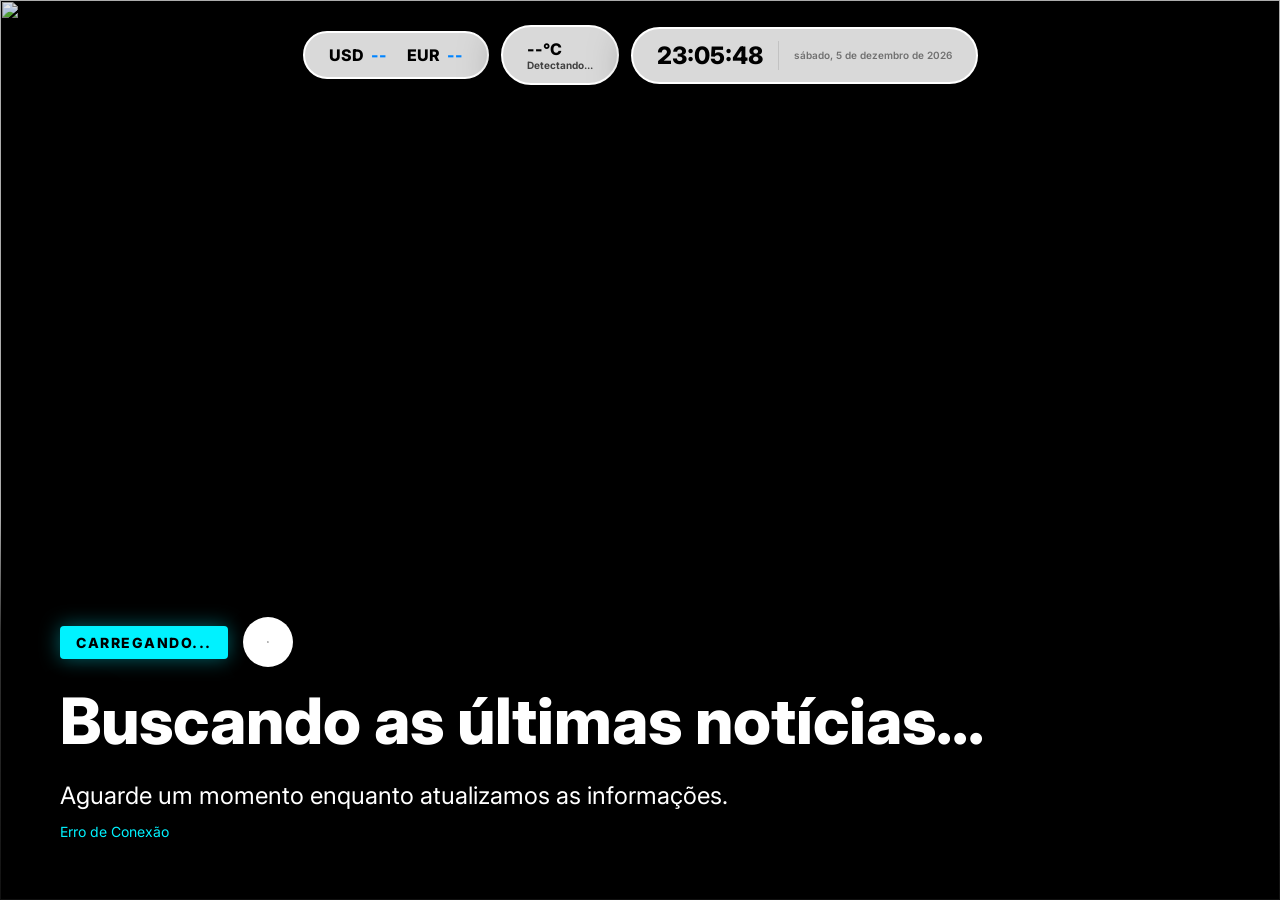
==== index.html @ 7bb13600 "Fix: restored audio button visibility and simplified speech logic" ====
<!DOCTYPE html>
<html lang="pt-br">
<head>
    <meta charset="UTF-8">
    <meta name="viewport" content="width=device-width, initial-scale=1.0">
    <title>DOOH News - Brasil & Mundo</title>
    <link rel="stylesheet" href="index.css">
    <link rel="preconnect" href="https://fonts.googleapis.com">
    <link rel="preconnect" href="https://fonts.gstatic.com" crossorigin>
    <link href="https://fonts.googleapis.com/css2?family=Inter:wght@400;500;700;800&display=swap" rel="stylesheet">
    <link rel="manifest" href="manifest.json">
    <meta name="apple-mobile-web-app-capable" content="yes">
    <meta name="apple-mobile-web-app-status-bar-style" content="black-translucent">
    <meta name="apple-mobile-web-app-title" content="DOOH News">
    <link rel="apple-touch-icon" href="icon.png">
    
    <script>
        if ('serviceWorker' in navigator) {
            navigator.serviceWorker.register('sw.js');
        }
    </script>
</head>
<body>
    <div class="app-container">
        <!-- Main News Content -->
        <main class="news-display" id="news-container">
            <img src="" alt="" class="news-image" id="news-img">
            
            <!-- Floating Widgets -->
            <div class="top-widgets">
                <div class="glass-widget currency-bar">
                    <div class="currency-mini">USD <span id="usd-rate">--</span></div>
                    <div class="currency-mini">EUR <span id="eur-rate">--</span></div>
                </div>
                
                <div class="glass-widget weather-mini">
                    <img id="weather-icon" src="" alt="" style="width: 50px; display: none;">
                    <div>
                        <div id="weather-temp" style="font-weight: 800;">--°C</div>
                        <div id="weather-city" style="font-size: 10px; opacity: 0.7;">Detectando...</div>
                    </div>
                </div>

                <div class="glass-widget clock-widget">
                    <div id="clock">00:00:00</div>
                    <div id="date" style="font-size: 10px; opacity: 0.7;">--/--/----</div>
                </div>
            </div>

            <div class="news-overlay">
                <div style="display: flex; align-items: center; gap: 15px; margin-bottom: 20px;">
                    <span class="news-source" id="news-source" style="margin-bottom: 0;">Carregando...</span>
                    <button id="btn-speak" class="icon-button" title="Ouvir Notícia" style="background: #fff; color: #000; border: none; box-shadow: 0 5px 15px rgba(0,0,0,0.5); width: 50px; height: 50px;">
                        <svg viewBox="0 0 24 24" width="30" height="30" fill="currentColor"><path d="M3 9v6h4l5 5V4L7 9H3zm13.5 3c0-1.77-1.02-3.29-2.5-4.03v8.05c1.48-.73 2.5-2.25 2.5-4.02zM14 3.23v2.06c2.89.86 5 3.54 5 6.71s-2.11 5.85-5 6.71v2.06c4.01-.91 7-4.49 7-8.77s-2.99-7.86-7-8.77z"/></svg>
                    </button>
                    <span id="speech-status" style="font-size: 12px; font-weight: 800; color: var(--accent-color); display: none; text-transform: uppercase; letter-spacing: 1px;">• Falando</span>
                </div>
                <h1 class="news-title" id="news-title">Buscando as últimas notícias...</h1>
                <p class="news-summary" id="news-summary">Aguarde um momento enquanto atualizamos as informações.</p>
                <div id="weather-desc" style="font-size: 14px; margin-top: 10px; color: var(--accent-color);"></div>
            </div>
            
            <div class="progress-container" id="progress-bar"></div>
        </main>
    </div>

    <script src="script.js"></script>
</body>
</html>
---- index.css ----
:root {
    --bg-color: #050505;
    --card-bg: rgba(20, 20, 20, 0.7);
    --accent-color: #00f2ff;
    --text-primary: #ffffff;
    --text-secondary: #b0b0b0;
    --glass-border: rgba(255, 255, 255, 0.1);
    --font-main: 'Inter', system-ui, -apple-system, sans-serif;
}

* {
    margin: 0;
    padding: 0;
    box-sizing: border-box;
}

body {
    background-color: var(--bg-color);
    color: var(--text-primary);
    font-family: var(--font-main);
    height: 100vh;
    overflow: hidden;
    display: flex;
    flex-direction: column;
}

/* Layout */
.app-container {
    display: block;
    height: 100vh;
    padding: 0;
}

/* Main News Area */
.news-display {
    position: relative;
    height: 100vh;
    overflow: hidden;
    background: #000;
}

.news-image {
    width: 100%;
    height: 100%;
    object-fit: cover;
    opacity: 0.9; /* Deixando a imagem mais clara e visível */
    transition: transform 1.2s cubic-bezier(0.4, 0, 0.2, 1);
}

.news-overlay {
    position: absolute;
    bottom: 0;
    left: 0;
    right: 0;
    padding: 100px 60px 60px;
    background: linear-gradient(transparent, rgba(0,0,0,0.7) 30%, rgba(0,0,0,0.9)); /* Gradiente mais suave */
    z-index: 5;
}

.news-source {
    display: inline-block;
    padding: 8px 16px;
    background: var(--accent-color);
    color: #000;
    font-weight: 800;
    text-transform: uppercase;
    font-size: 14px;
    border-radius: 4px;
    margin-bottom: 20px;
    letter-spacing: 1.5px;
    box-shadow: 0 0 20px rgba(0, 242, 255, 0.4); /* Brilho extra */
}

.icon-button {
    background: rgba(255, 255, 255, 0.1);
    border: 1px solid rgba(255, 255, 255, 0.2);
    color: white;
    width: 44px;
    height: 44px;
    border-radius: 50%;
    display: flex;
    align-items: center;
    justify-content: center;
    cursor: pointer;
    transition: all 0.3s ease;
    backdrop-filter: blur(10px);
}

.icon-button:hover {
    background: var(--accent-color);
    color: black;
    transform: scale(1.1);
}

.icon-button.speaking {
    background: #ff4b2b;
    border-color: #ff416c;
    animation: pulse 1.5s infinite;
}

@keyframes pulse {
    0% { transform: scale(1); box-shadow: 0 0 0 0 rgba(255, 75, 43, 0.7); }
    70% { transform: scale(1.1); box-shadow: 0 0 0 15px rgba(255, 75, 43, 0); }
    100% { transform: scale(1); box-shadow: 0 0 0 0 rgba(255, 75, 43, 0); }
}

.news-title {
    font-size: 64px;
    font-weight: 800;
    line-height: 1.05;
    margin-bottom: 25px;
    text-shadow: 0 4px 30px rgba(0,0,0,0.8); /* Sombra mais forte para ler sobre a imagem clara */
    max-width: 95%;
}

.news-summary {
    font-size: 24px;
    color: #ffffff; /* Branco puro para maior clareza */
    max-width: 1100px;
    line-height: 1.4;
    text-shadow: 0 2px 15px rgba(0,0,0,0.8);
}

/* Floating Widgets Container */
.top-widgets {
    position: absolute;
    top: 25px;
    left: 25px;
    right: 25px;
    display: flex;
    justify-content: center; /* Centralizado para melhor organização */
    align-items: center;
    z-index: 10;
    gap: 12px;
}

.glass-widget {
    background: rgba(255, 255, 255, 0.85); /* Fundo mais opaco para contraste */
    backdrop-filter: blur(20px);
    border: 2px solid rgba(255, 255, 255, 1); /* Borda sólida branca */
    padding: 12px 24px;
    border-radius: 50px; /* Estilo pílula, mais moderno */
    display: flex;
    align-items: center;
    gap: 12px;
    box-shadow: 0 10px 40px rgba(0,0,0,0.5);
    color: #000; /* Texto PRETO para máximo contraste */
}

.currency-bar {
    gap: 20px;
}

.currency-mini {
    font-weight: 800;
    font-size: 16px;
    color: #000;
}

.currency-mini span {
    color: #0084ff; /* Azul vibrante para contraste no fundo claro */
    margin-left: 4px;
}

.clock-widget {
    flex-direction: row;
    gap: 15px;
}

#clock {
    font-size: 24px;
    font-weight: 800;
    color: #000;
    border-right: 1px solid rgba(0,0,0,0.1);
    padding-right: 15px;
}

#date {
    font-size: 12px;
    font-weight: 600;
    color: #444;
}

.weather-mini {
    font-weight: 700;
    color: #000;
}

/* Animations */
.fade-in {
    animation: fadeIn 0.8s ease-out forwards;
}

@keyframes fadeIn {
    from { opacity: 0; transform: translateY(20px); }
    to { opacity: 1; transform: translateY(0); }
}

/* Progress Bar */
.progress-container {
    position: absolute;
    bottom: 0;
    left: 0;
    height: 8px;
    background: var(--accent-color);
    width: 0%;
    z-index: 20;
}

/* Admin Styles (Responsividade já inclusa) */
.admin-body {
    background-color: #000;
    padding: 40px;
    max-width: 900px;
    margin: 0 auto;
    overflow-y: auto;
}

.admin-card {
    background: #111;
    padding: 30px;
    border-radius: 16px;
    margin-bottom: 20px;
    border: 1px solid #222;
}

.form-group {
    margin-bottom: 20px;
}

label {
    display: block;
    margin-bottom: 8px;
    color: var(--text-secondary);
}

input, select {
    width: 100%;
    padding: 12px;
    background: #1a1a1a;
    border: 1px solid #333;
    color: white;
    border-radius: 8px;
}

button {
    padding: 12px 24px;
    background: var(--accent-color);
    border: none;
    border-radius: 8px;
    font-weight: 700;
    cursor: pointer;
    transition: filter 0.2s;
}

button:hover {
    filter: brightness(1.2);
}

/* Responsive Adjustments for Mobile */
@media (max-width: 768px) {
    .top-widgets {
        top: 10px;
        left: 10px;
        right: 10px;
        flex-direction: column;
        gap: 6px;
    }

    .glass-widget {
        background: rgba(255, 255, 255, 0.95);
        padding: 6px 15px;
        border-radius: 30px;
        width: 100%;
        justify-content: center;
    }

    .currency-bar {
        gap: 15px;
    }

    #clock {
        font-size: 16px;
        padding-right: 10px;
    }

    #date {
        font-size: 10px;
    }

    .news-title {
        font-size: 28px;
    }

    .news-summary {
        font-size: 16px;
    }

    .news-overlay {
        padding: 20px 15px 40px;
    }
}
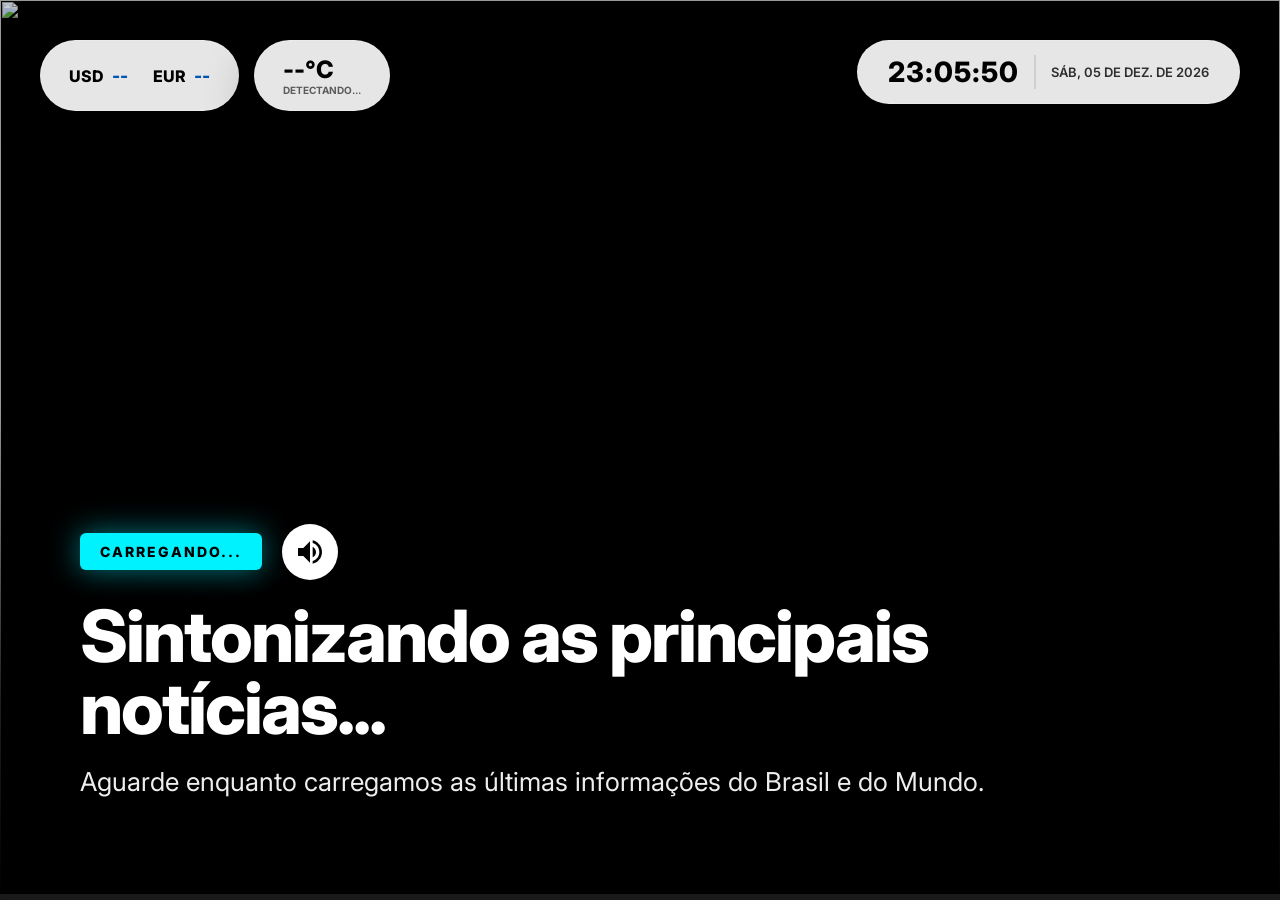
==== commit cf732381: "Premium DOOH Revision: UI/UX, parallel RSS fetching, and custom source management" ====
--- a/index.html
+++ b/index.html
@@ -21,49 +21,65 @@
     </script>
 </head>
 <body>
+    <!-- Loading Overlay -->
+    <div id="loading-overlay" style="position: fixed; top: 0; left: 0; width: 100%; height: 100%; background: #000; z-index: 1000; display: flex; align-items: center; justify-content: center; transition: opacity 0.5s ease;">
+        <div style="text-align: center;">
+            <div style="width: 50px; height: 50px; border: 4px solid var(--accent-color); border-top-color: transparent; border-radius: 50%; animation: spin 1s linear infinite; margin: 0 auto 20px;"></div>
+            <p style="font-weight: 800; letter-spacing: 2px; text-transform: uppercase;">Iniciando Sistema...</p>
+        </div>
+    </div>
+    <style>@keyframes spin { to { transform: rotate(360deg); } }</style>
+
     <div class="app-container">
         <!-- Main News Content -->
         <main class="news-display" id="news-container">
-            <img src="" alt="" class="news-image" id="news-img">
+            <div class="news-image-container">
+                <img src="" alt="" class="news-image ken-burns" id="news-img">
+            </div>
             
             <!-- Floating Widgets -->
             <div class="top-widgets">
-                <div class="glass-widget currency-bar">
-                    <div class="currency-mini">USD <span id="usd-rate">--</span></div>
-                    <div class="currency-mini">EUR <span id="eur-rate">--</span></div>
-                </div>
-                
-                <div class="glass-widget weather-mini">
-                    <img id="weather-icon" src="" alt="" style="width: 50px; display: none;">
-                    <div>
-                        <div id="weather-temp" style="font-weight: 800;">--°C</div>
-                        <div id="weather-city" style="font-size: 10px; opacity: 0.7;">Detectando...</div>
+                <div class="widgets-group">
+                    <div class="glass-widget currency-bar">
+                        <div class="currency-item">USD <span id="usd-rate">--</span></div>
+                        <div class="currency-item">EUR <span id="eur-rate">--</span></div>
+                    </div>
+                    
+                    <div class="glass-widget weather-widget">
+                        <img id="weather-icon" src="" alt="" style="width: 44px; display: none;">
+                        <div>
+                            <div id="weather-temp">--°C</div>
+                            <div id="weather-city" style="font-size: 10px; opacity: 0.6; text-transform: uppercase;">Detectando...</div>
+                        </div>
                     </div>
                 </div>
 
                 <div class="glass-widget clock-widget">
                     <div id="clock">00:00:00</div>
-                    <div id="date" style="font-size: 10px; opacity: 0.7;">--/--/----</div>
+                    <div id="date">--/--/----</div>
                 </div>
             </div>
 
             <div class="news-overlay">
-                <div style="display: flex; align-items: center; gap: 15px; margin-bottom: 20px;">
-                    <span class="news-source" id="news-source" style="margin-bottom: 0;">Carregando...</span>
-                    <button id="btn-speak" class="icon-button" title="Ouvir Notícia" style="background: #fff; color: #000; border: none; box-shadow: 0 5px 15px rgba(0,0,0,0.5); width: 50px; height: 50px;">
-                        <svg viewBox="0 0 24 24" width="30" height="30" fill="currentColor"><path d="M3 9v6h4l5 5V4L7 9H3zm13.5 3c0-1.77-1.02-3.29-2.5-4.03v8.05c1.48-.73 2.5-2.25 2.5-4.02zM14 3.23v2.06c2.89.86 5 3.54 5 6.71s-2.11 5.85-5 6.71v2.06c4.01-.91 7-4.49 7-8.77s-2.99-7.86-7-8.77z"/></svg>
+                <div style="display: flex; align-items: center; gap: 20px;">
+                    <span class="news-source" id="news-source">Carregando...</span>
+                    <button id="btn-speak" class="icon-button" title="Ouvir Notícia" aria-label="Ouvir Notícia">
+                        <svg viewBox="0 0 24 24" width="32" height="32" fill="currentColor"><path d="M3 9v6h4l5 5V4L7 9H3zm13.5 3c0-1.77-1.02-3.29-2.5-4.03v8.05c1.48-.73 2.5-2.25 2.5-4.02zM14 3.23v2.06c2.89.86 5 3.54 5 6.71s-2.11 5.85-5 6.71v2.06c4.01-.91 7-4.49 7-8.77s-2.99-7.86-7-8.77z"/></svg>
                     </button>
-                    <span id="speech-status" style="font-size: 12px; font-weight: 800; color: var(--accent-color); display: none; text-transform: uppercase; letter-spacing: 1px;">• Falando</span>
+                    <span id="speech-status" style="font-size: 12px; font-weight: 800; color: var(--accent-color); display: none; text-transform: uppercase; letter-spacing: 2px;">• Transmitindo Áudio</span>
                 </div>
-                <h1 class="news-title" id="news-title">Buscando as últimas notícias...</h1>
-                <p class="news-summary" id="news-summary">Aguarde um momento enquanto atualizamos as informações.</p>
-                <div id="weather-desc" style="font-size: 14px; margin-top: 10px; color: var(--accent-color);"></div>
+                <h1 class="news-title" id="news-title">Sintonizando as principais notícias...</h1>
+                <p class="news-summary" id="news-summary">Aguarde enquanto carregamos as últimas informações do Brasil e do Mundo.</p>
+                <div id="weather-desc" style="font-size: 14px; font-weight: 700; color: var(--accent-color); text-transform: uppercase; letter-spacing: 1px;"></div>
             </div>
             
-            <div class="progress-container" id="progress-bar"></div>
+            <div class="progress-container">
+                <div class="progress-fill" id="progress-bar"></div>
+            </div>
         </main>
     </div>
 
     <script src="script.js"></script>
 </body>
 </html>
+
--- a/index.css
+++ b/index.css
@@ -1,11 +1,15 @@
 :root {
-    --bg-color: #050505;
-    --card-bg: rgba(20, 20, 20, 0.7);
+    --bg-color: #020202;
     --accent-color: #00f2ff;
+    --accent-glow: rgba(0, 242, 255, 0.5);
     --text-primary: #ffffff;
-    --text-secondary: #b0b0b0;
-    --glass-border: rgba(255, 255, 255, 0.1);
+    --text-secondary: #a0a0a0;
+    --glass-bg: rgba(255, 255, 255, 0.9);
+    --glass-border: rgba(255, 255, 255, 0.2);
+    --card-bg: #121212;
+    --card-border: #222222;
     --font-main: 'Inter', system-ui, -apple-system, sans-serif;
+    --transition-smooth: all 0.4s cubic-bezier(0.4, 0, 0.2, 1);
 }
 
 * {
@@ -26,9 +30,9 @@
 
 /* Layout */
 .app-container {
-    display: block;
     height: 100vh;
-    padding: 0;
+    width: 100vw;
+    position: relative;
 }
 
 /* Main News Area */
@@ -39,12 +43,31 @@
     background: #000;
 }
 
+.news-image-container {
+    position: absolute;
+    top: 0;
+    left: 0;
+    width: 100%;
+    height: 100%;
+    z-index: 1;
+}
+
 .news-image {
     width: 100%;
     height: 100%;
     object-fit: cover;
-    opacity: 0.9; /* Deixando a imagem mais clara e visível */
-    transition: transform 1.2s cubic-bezier(0.4, 0, 0.2, 1);
+    opacity: 0.8;
+    transition: var(--transition-smooth);
+}
+
+/* Ken Burns Effect */
+.ken-burns {
+    animation: kenBurns 20s infinite alternate linear;
+}
+
+@keyframes kenBurns {
+    0% { transform: scale(1) translate(0, 0); }
+    100% { transform: scale(1.15) translate(-1%, -1%); }
 }
 
 .news-overlay {
@@ -52,148 +75,123 @@
     bottom: 0;
     left: 0;
     right: 0;
-    padding: 100px 60px 60px;
-    background: linear-gradient(transparent, rgba(0,0,0,0.7) 30%, rgba(0,0,0,0.9)); /* Gradiente mais suave */
+    padding: 120px 80px 80px;
+    background: linear-gradient(to top, 
+        rgba(0,0,0,1) 0%, 
+        rgba(0,0,0,0.8) 40%, 
+        transparent 100%);
     z-index: 5;
+    display: flex;
+    flex-direction: column;
+    gap: 20px;
 }
 
 .news-source {
-    display: inline-block;
-    padding: 8px 16px;
+    display: inline-flex;
+    align-items: center;
+    padding: 10px 20px;
     background: var(--accent-color);
     color: #000;
     font-weight: 800;
     text-transform: uppercase;
     font-size: 14px;
-    border-radius: 4px;
-    margin-bottom: 20px;
-    letter-spacing: 1.5px;
-    box-shadow: 0 0 20px rgba(0, 242, 255, 0.4); /* Brilho extra */
-}
-
-.icon-button {
-    background: rgba(255, 255, 255, 0.1);
-    border: 1px solid rgba(255, 255, 255, 0.2);
-    color: white;
-    width: 44px;
-    height: 44px;
-    border-radius: 50%;
-    display: flex;
-    align-items: center;
-    justify-content: center;
-    cursor: pointer;
-    transition: all 0.3s ease;
-    backdrop-filter: blur(10px);
-}
-
-.icon-button:hover {
-    background: var(--accent-color);
-    color: black;
-    transform: scale(1.1);
-}
-
-.icon-button.speaking {
-    background: #ff4b2b;
-    border-color: #ff416c;
-    animation: pulse 1.5s infinite;
-}
-
-@keyframes pulse {
-    0% { transform: scale(1); box-shadow: 0 0 0 0 rgba(255, 75, 43, 0.7); }
-    70% { transform: scale(1.1); box-shadow: 0 0 0 15px rgba(255, 75, 43, 0); }
-    100% { transform: scale(1); box-shadow: 0 0 0 0 rgba(255, 75, 43, 0); }
+    border-radius: 6px;
+    letter-spacing: 2px;
+    box-shadow: 0 0 30px var(--accent-glow);
+    width: fit-content;
 }
 
 .news-title {
-    font-size: 64px;
-    font-weight: 800;
-    line-height: 1.05;
-    margin-bottom: 25px;
-    text-shadow: 0 4px 30px rgba(0,0,0,0.8); /* Sombra mais forte para ler sobre a imagem clara */
-    max-width: 95%;
+    font-size: 72px;
+    font-weight: 800;
+    line-height: 1.0;
+    text-shadow: 0 10px 40px rgba(0,0,0,1);
+    max-width: 90%;
+    letter-spacing: -2px;
 }
 
 .news-summary {
-    font-size: 24px;
-    color: #ffffff; /* Branco puro para maior clareza */
-    max-width: 1100px;
+    font-size: 26px;
+    color: #eee;
+    max-width: 1000px;
     line-height: 1.4;
-    text-shadow: 0 2px 15px rgba(0,0,0,0.8);
-}
-
-/* Floating Widgets Container */
+    font-weight: 400;
+    text-shadow: 0 4px 20px rgba(0,0,0,0.8);
+}
+
+/* Floating Widgets */
 .top-widgets {
     position: absolute;
-    top: 25px;
-    left: 25px;
-    right: 25px;
-    display: flex;
-    justify-content: center; /* Centralizado para melhor organização */
-    align-items: center;
+    top: 40px;
+    left: 40px;
+    right: 40px;
+    display: flex;
+    justify-content: space-between;
+    align-items: flex-start;
     z-index: 10;
-    gap: 12px;
+}
+
+.widgets-group {
+    display: flex;
+    gap: 15px;
 }
 
 .glass-widget {
-    background: rgba(255, 255, 255, 0.85); /* Fundo mais opaco para contraste */
-    backdrop-filter: blur(20px);
-    border: 2px solid rgba(255, 255, 255, 1); /* Borda sólida branca */
-    padding: 12px 24px;
-    border-radius: 50px; /* Estilo pílula, mais moderno */
-    display: flex;
-    align-items: center;
-    gap: 12px;
-    box-shadow: 0 10px 40px rgba(0,0,0,0.5);
-    color: #000; /* Texto PRETO para máximo contraste */
+    background: var(--glass-bg);
+    backdrop-filter: blur(25px);
+    -webkit-backdrop-filter: blur(25px);
+    border: 1px solid var(--glass-border);
+    padding: 14px 28px;
+    border-radius: 100px;
+    display: flex;
+    align-items: center;
+    gap: 15px;
+    box-shadow: 0 20px 50px rgba(0,0,0,0.4);
+    color: #000;
 }
 
 .currency-bar {
-    gap: 20px;
-}
-
-.currency-mini {
-    font-weight: 800;
-    font-size: 16px;
-    color: #000;
-}
-
-.currency-mini span {
-    color: #0084ff; /* Azul vibrante para contraste no fundo claro */
-    margin-left: 4px;
+    gap: 25px;
+}
+
+.currency-item {
+    display: flex;
+    align-items: center;
+    gap: 8px;
+    font-weight: 800;
+}
+
+.currency-item span {
+    color: #0056b3;
+    font-size: 1.1em;
 }
 
 .clock-widget {
-    flex-direction: row;
-    gap: 15px;
+    padding: 14px 30px;
 }
 
 #clock {
+    font-size: 28px;
+    font-weight: 800;
+    border-right: 2px solid rgba(0,0,0,0.1);
+    padding-right: 15px;
+    letter-spacing: 1px;
+}
+
+#date {
+    font-size: 13px;
+    font-weight: 600;
+    text-transform: uppercase;
+    opacity: 0.8;
+}
+
+.weather-widget {
+    font-weight: 700;
+}
+
+#weather-temp {
     font-size: 24px;
     font-weight: 800;
-    color: #000;
-    border-right: 1px solid rgba(0,0,0,0.1);
-    padding-right: 15px;
-}
-
-#date {
-    font-size: 12px;
-    font-weight: 600;
-    color: #444;
-}
-
-.weather-mini {
-    font-weight: 700;
-    color: #000;
-}
-
-/* Animations */
-.fade-in {
-    animation: fadeIn 0.8s ease-out forwards;
-}
-
-@keyframes fadeIn {
-    from { opacity: 0; transform: translateY(20px); }
-    to { opacity: 1; transform: translateY(0); }
 }
 
 /* Progress Bar */
@@ -201,102 +199,204 @@
     position: absolute;
     bottom: 0;
     left: 0;
-    height: 8px;
+    height: 6px;
+    background: rgba(255, 255, 255, 0.1);
+    width: 100%;
+    z-index: 20;
+}
+
+.progress-fill {
+    height: 100%;
     background: var(--accent-color);
     width: 0%;
-    z-index: 20;
-}
-
-/* Admin Styles (Responsividade já inclusa) */
+    box-shadow: 0 0 15px var(--accent-color);
+    transition: width 0.1s linear;
+}
+
+/* Buttons & UI Elements */
+.icon-button {
+    background: #fff;
+    border: none;
+    color: #000;
+    width: 56px;
+    height: 56px;
+    border-radius: 50%;
+    display: flex;
+    align-items: center;
+    justify-content: center;
+    cursor: pointer;
+    transition: var(--transition-smooth);
+    box-shadow: 0 10px 25px rgba(0,0,0,0.3);
+}
+
+.icon-button:hover {
+    transform: scale(1.1);
+    background: var(--accent-color);
+}
+
+.icon-button.speaking {
+    background: #ff3333;
+    color: #fff;
+    animation: pulseGlow 1.5s infinite;
+}
+
+@keyframes pulseGlow {
+    0% { box-shadow: 0 0 0 0 rgba(255, 51, 51, 0.7); }
+    70% { box-shadow: 0 0 0 20px rgba(255, 51, 51, 0); }
+    100% { box-shadow: 0 0 0 0 rgba(255, 51, 51, 0); }
+}
+
+/* Admin Styles */
 .admin-body {
-    background-color: #000;
-    padding: 40px;
-    max-width: 900px;
+    background-color: var(--bg-color);
+    color: var(--text-primary);
+    padding: 60px 20px;
+    max-width: 1000px;
     margin: 0 auto;
     overflow-y: auto;
+    height: auto;
+}
+
+.admin-header {
+    margin-bottom: 40px;
+    display: flex;
+    justify-content: space-between;
+    align-items: center;
 }
 
 .admin-card {
-    background: #111;
-    padding: 30px;
-    border-radius: 16px;
-    margin-bottom: 20px;
-    border: 1px solid #222;
+    background: var(--card-bg);
+    padding: 40px;
+    border-radius: 24px;
+    margin-bottom: 30px;
+    border: 1px solid var(--card-border);
+    box-shadow: 0 30px 60px rgba(0,0,0,0.5);
+}
+
+.admin-card h2 {
+    margin-bottom: 25px;
+    font-size: 24px;
+    display: flex;
+    align-items: center;
+    gap: 12px;
 }
 
 .form-group {
-    margin-bottom: 20px;
-}
-
-label {
+    margin-bottom: 25px;
+}
+
+.form-group label {
     display: block;
-    margin-bottom: 8px;
+    margin-bottom: 10px;
     color: var(--text-secondary);
-}
-
-input, select {
+    font-weight: 500;
+    font-size: 14px;
+}
+
+.form-control {
     width: 100%;
-    padding: 12px;
+    padding: 16px;
     background: #1a1a1a;
     border: 1px solid #333;
     color: white;
-    border-radius: 8px;
-}
-
-button {
-    padding: 12px 24px;
+    border-radius: 12px;
+    font-size: 16px;
+    transition: var(--transition-smooth);
+}
+
+.form-control:focus {
+    outline: none;
+    border-color: var(--accent-color);
+    box-shadow: 0 0 0 4px rgba(0, 242, 255, 0.1);
+}
+
+.btn-primary {
+    padding: 16px 32px;
     background: var(--accent-color);
+    color: #000;
     border: none;
-    border-radius: 8px;
-    font-weight: 700;
+    border-radius: 12px;
+    font-weight: 800;
+    font-size: 16px;
     cursor: pointer;
-    transition: filter 0.2s;
-}
-
-button:hover {
-    filter: brightness(1.2);
-}
-
-/* Responsive Adjustments for Mobile */
-@media (max-width: 768px) {
-    .top-widgets {
-        top: 10px;
-        left: 10px;
-        right: 10px;
-        flex-direction: column;
-        gap: 6px;
-    }
-
-    .glass-widget {
-        background: rgba(255, 255, 255, 0.95);
-        padding: 6px 15px;
-        border-radius: 30px;
-        width: 100%;
-        justify-content: center;
-    }
-
-    .currency-bar {
-        gap: 15px;
-    }
-
-    #clock {
-        font-size: 16px;
-        padding-right: 10px;
-    }
-
-    #date {
-        font-size: 10px;
-    }
-
-    .news-title {
-        font-size: 28px;
-    }
-
-    .news-summary {
-        font-size: 16px;
-    }
-
-    .news-overlay {
-        padding: 20px 15px 40px;
-    }
-}
+    transition: var(--transition-smooth);
+    text-transform: uppercase;
+    letter-spacing: 1px;
+}
+
+.btn-primary:hover {
+    transform: translateY(-2px);
+    box-shadow: 0 10px 20px var(--accent-glow);
+}
+
+.btn-secondary {
+    padding: 16px 32px;
+    background: transparent;
+    color: var(--accent-color);
+    border: 2px solid var(--accent-color);
+    border-radius: 12px;
+    font-weight: 800;
+    cursor: pointer;
+    transition: var(--transition-smooth);
+}
+
+.btn-secondary:hover {
+    background: rgba(0, 242, 255, 0.05);
+}
+
+/* Custom Source Add Form */
+.source-input-group {
+    display: flex;
+    gap: 10px;
+    margin-bottom: 20px;
+}
+
+.sources-grid {
+    display: grid;
+    grid-template-columns: repeat(auto-fill, minmax(280px, 1fr));
+    gap: 15px;
+}
+
+.source-item {
+    background: #1a1a1a;
+    padding: 15px;
+    border-radius: 12px;
+    display: flex;
+    align-items: center;
+    gap: 12px;
+    border: 1px solid #333;
+}
+
+.source-item input[type="checkbox"] {
+    width: 20px;
+    height: 20px;
+    accent-color: var(--accent-color);
+}
+
+/* Animations */
+.fade-in {
+    animation: fadeIn 1s cubic-bezier(0.4, 0, 0.2, 1) forwards;
+}
+
+@keyframes fadeIn {
+    from { opacity: 0; transform: translateY(30px); }
+    to { opacity: 1; transform: translateY(0); }
+}
+
+/* Mobile Adjustments */
+@media (max-width: 900px) {
+    .news-title { font-size: 48px; }
+    .news-overlay { padding: 60px 40px 40px; }
+    .top-widgets { top: 20px; left: 20px; right: 20px; }
+}
+
+@media (max-width: 600px) {
+    .top-widgets { flex-direction: column; gap: 10px; align-items: center; }
+    .widgets-group { width: 100%; justify-content: center; }
+    .news-title { font-size: 32px; }
+    .news-summary { font-size: 18px; }
+    .news-overlay { padding: 40px 20px 30px; }
+    .glass-widget { padding: 10px 20px; font-size: 14px; width: 100%; justify-content: center; }
+    .clock-widget { width: auto; }
+}
+
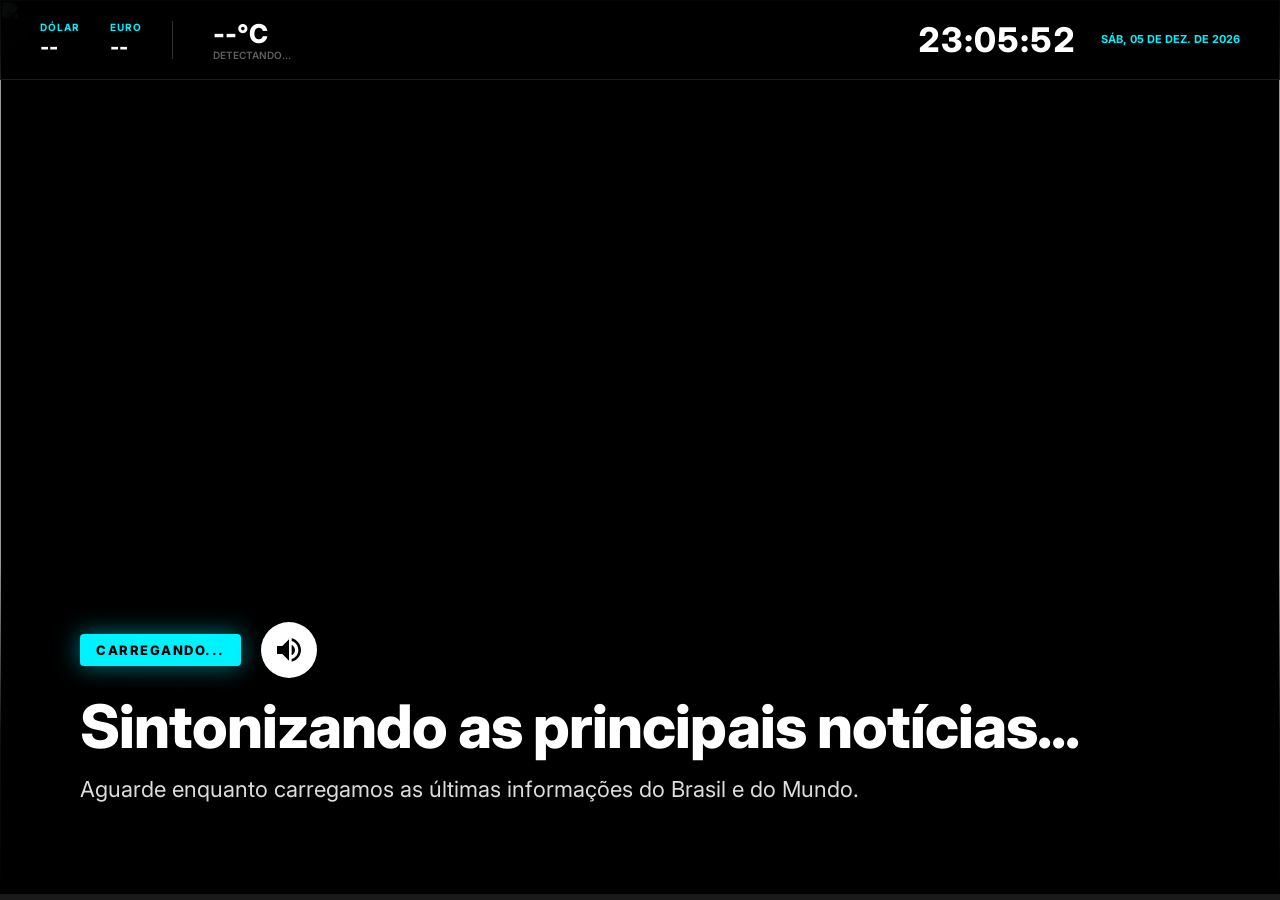
==== commit 0bad14f2: "Implement 'Broadcast Bar' for premium display and focus TTS on headlines" ====
--- a/index.html
+++ b/index.html
@@ -41,8 +41,14 @@
             <div class="top-widgets">
                 <div class="widgets-group">
                     <div class="glass-widget currency-bar">
-                        <div class="currency-item">USD <span id="usd-rate">--</span></div>
-                        <div class="currency-item">EUR <span id="eur-rate">--</span></div>
+                        <div class="currency-item">
+                            <label>Dólar</label>
+                            <span id="usd-rate">--</span>
+                        </div>
+                        <div class="currency-item">
+                            <label>Euro</label>
+                            <span id="eur-rate">--</span>
+                        </div>
                     </div>
                     
                     <div class="glass-widget weather-widget">
--- a/index.css
+++ b/index.css
@@ -75,124 +75,155 @@
     bottom: 0;
     left: 0;
     right: 0;
-    padding: 120px 80px 80px;
+    padding: 60px 80px 80px; /* Reduzi o padding superior */
     background: linear-gradient(to top, 
         rgba(0,0,0,1) 0%, 
-        rgba(0,0,0,0.8) 40%, 
+        rgba(0,0,0,0.9) 50%, 
         transparent 100%);
     z-index: 5;
     display: flex;
     flex-direction: column;
-    gap: 20px;
+    gap: 15px;
+    max-height: 65vh; /* Limite para não bater nos widgets do topo */
+    justify-content: flex-end;
 }
 
 .news-source {
     display: inline-flex;
     align-items: center;
-    padding: 10px 20px;
+    padding: 8px 16px;
     background: var(--accent-color);
     color: #000;
     font-weight: 800;
     text-transform: uppercase;
-    font-size: 14px;
-    border-radius: 6px;
-    letter-spacing: 2px;
-    box-shadow: 0 0 30px var(--accent-glow);
+    font-size: 13px;
+    border-radius: 4px;
+    letter-spacing: 1.5px;
+    box-shadow: 0 0 25px var(--accent-glow);
     width: fit-content;
 }
 
 .news-title {
-    font-size: 72px;
-    font-weight: 800;
-    line-height: 1.0;
-    text-shadow: 0 10px 40px rgba(0,0,0,1);
-    max-width: 90%;
-    letter-spacing: -2px;
+    font-size: clamp(32px, 5vw, 60px); /* Fonte responsiva: min 32px, ideal 5vw, max 60px */
+    font-weight: 800;
+    line-height: 1.1;
+    text-shadow: 0 5px 30px rgba(0,0,0,1);
+    max-width: 95%;
+    letter-spacing: -1px;
+    margin: 0;
 }
 
 .news-summary {
-    font-size: 26px;
-    color: #eee;
-    max-width: 1000px;
+    font-size: clamp(16px, 2vw, 22px); /* Sumário também responsivo */
+    color: #ddd;
+    max-width: 900px;
     line-height: 1.4;
     font-weight: 400;
-    text-shadow: 0 4px 20px rgba(0,0,0,0.8);
-}
-
-/* Floating Widgets */
+    text-shadow: 0 2px 15px rgba(0,0,0,0.9);
+}
+
+/* Floating Widgets - Ajuste de espaçamento */
 .top-widgets {
     position: absolute;
-    top: 40px;
-    left: 40px;
-    right: 40px;
-    display: flex;
-    justify-content: space-between;
-    align-items: flex-start;
-    z-index: 10;
-}
-
-.widgets-group {
-    display: flex;
-    gap: 15px;
-}
-
-.glass-widget {
-    background: var(--glass-bg);
+    top: 0;
+    left: 0;
+    right: 0;
+    height: 80px;
+    background: linear-gradient(to bottom, rgba(0,0,0,0.95), rgba(0,0,0,0.7));
     backdrop-filter: blur(25px);
     -webkit-backdrop-filter: blur(25px);
-    border: 1px solid var(--glass-border);
-    padding: 14px 28px;
-    border-radius: 100px;
+    border-bottom: 1px solid rgba(255,255,255,0.1);
+    display: flex;
+    justify-content: space-between;
+    align-items: center;
+    padding: 0 40px;
+    z-index: 100;
+}
+
+.widgets-group {
+    display: flex;
+    align-items: center;
+    gap: 40px;
+}
+
+.glass-widget {
+    background: transparent;
+    border: none;
+    padding: 0;
+    border-radius: 0;
     display: flex;
     align-items: center;
     gap: 15px;
-    box-shadow: 0 20px 50px rgba(0,0,0,0.4);
-    color: #000;
+    box-shadow: none;
+    color: #fff;
 }
 
 .currency-bar {
+    gap: 30px;
+    border-right: 1px solid rgba(255,255,255,0.2);
+    padding-right: 30px;
+}
+
+.currency-item {
+    display: flex;
+    flex-direction: column;
+    align-items: flex-start;
+    gap: 2px;
+}
+
+.currency-item span {
+    font-size: 20px;
+    font-weight: 800;
+    color: #fff;
+}
+
+.currency-item label {
+    font-size: 10px;
+    font-weight: 700;
+    color: var(--accent-color);
+    text-transform: uppercase;
+    letter-spacing: 1px;
+}
+
+.weather-widget {
+    gap: 12px;
+}
+
+#weather-temp {
+    font-size: 26px;
+    font-weight: 800;
+}
+
+#weather-city {
+    font-size: 11px;
+    font-weight: 600;
+    color: var(--text-secondary);
+    text-transform: uppercase;
+}
+
+.clock-widget {
     gap: 25px;
 }
 
-.currency-item {
-    display: flex;
-    align-items: center;
-    gap: 8px;
-    font-weight: 800;
-}
-
-.currency-item span {
-    color: #0056b3;
-    font-size: 1.1em;
-}
-
-.clock-widget {
-    padding: 14px 30px;
-}
-
 #clock {
-    font-size: 28px;
-    font-weight: 800;
-    border-right: 2px solid rgba(0,0,0,0.1);
-    padding-right: 15px;
+    font-size: 34px;
+    font-weight: 800;
+    color: #fff;
+    border-right: none;
+    padding-right: 0;
     letter-spacing: 1px;
+    font-variant-numeric: tabular-nums;
 }
 
 #date {
-    font-size: 13px;
-    font-weight: 600;
+    font-size: 11px;
+    font-weight: 700;
+    color: var(--accent-color);
     text-transform: uppercase;
-    opacity: 0.8;
-}
-
-.weather-widget {
-    font-weight: 700;
-}
-
-#weather-temp {
-    font-size: 24px;
-    font-weight: 800;
-}
+    text-align: right;
+    line-height: 1.2;
+}
+
 
 /* Progress Bar */
 .progress-container {
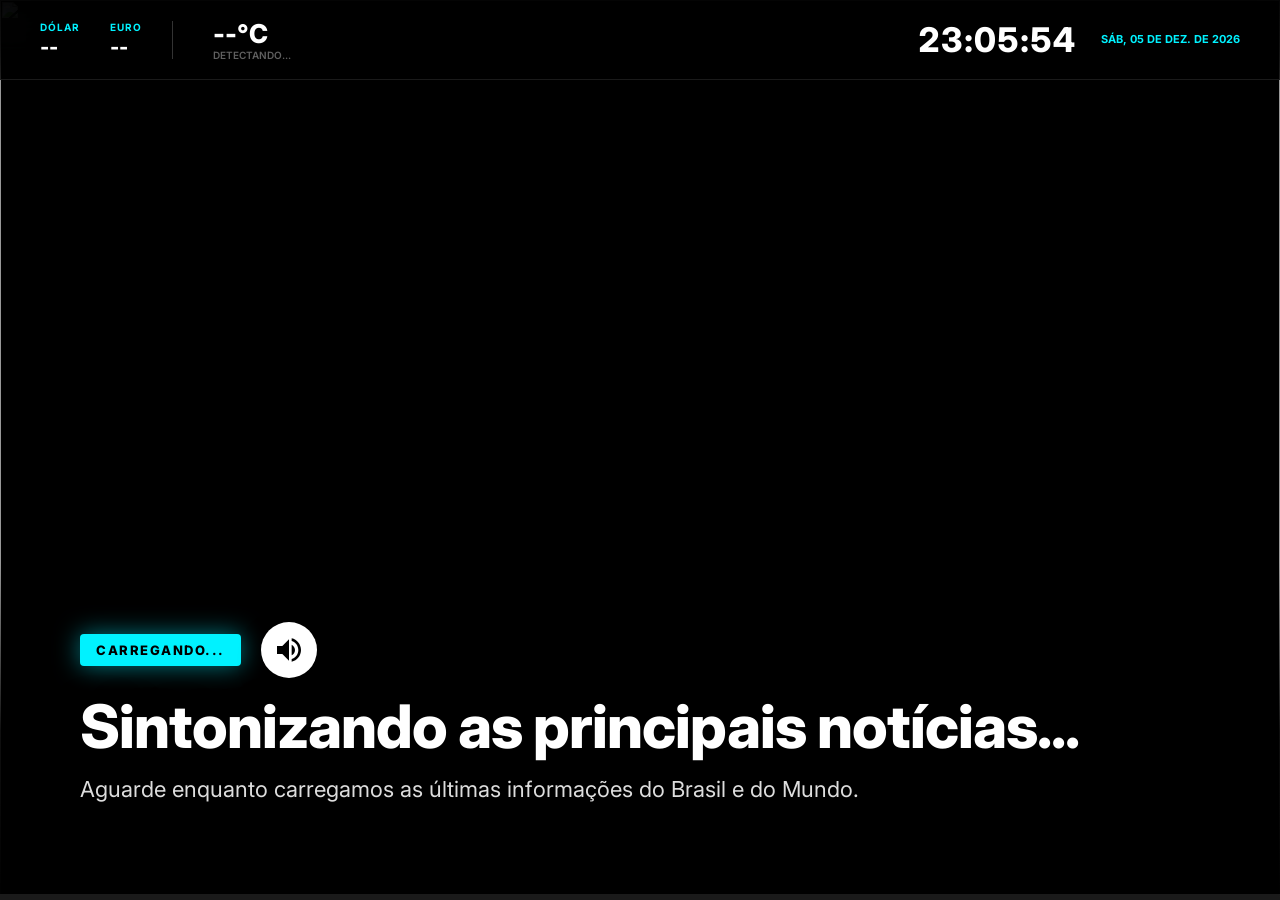
==== commit 3b096643: "Update index.html to point to script-v2.js" ====
--- a/index.html
+++ b/index.html
@@ -85,7 +85,7 @@
         </main>
     </div>
 
-    <script src="script.js"></script>
+    <script src="script-v2.js"></script>
 </body>
 </html>
 
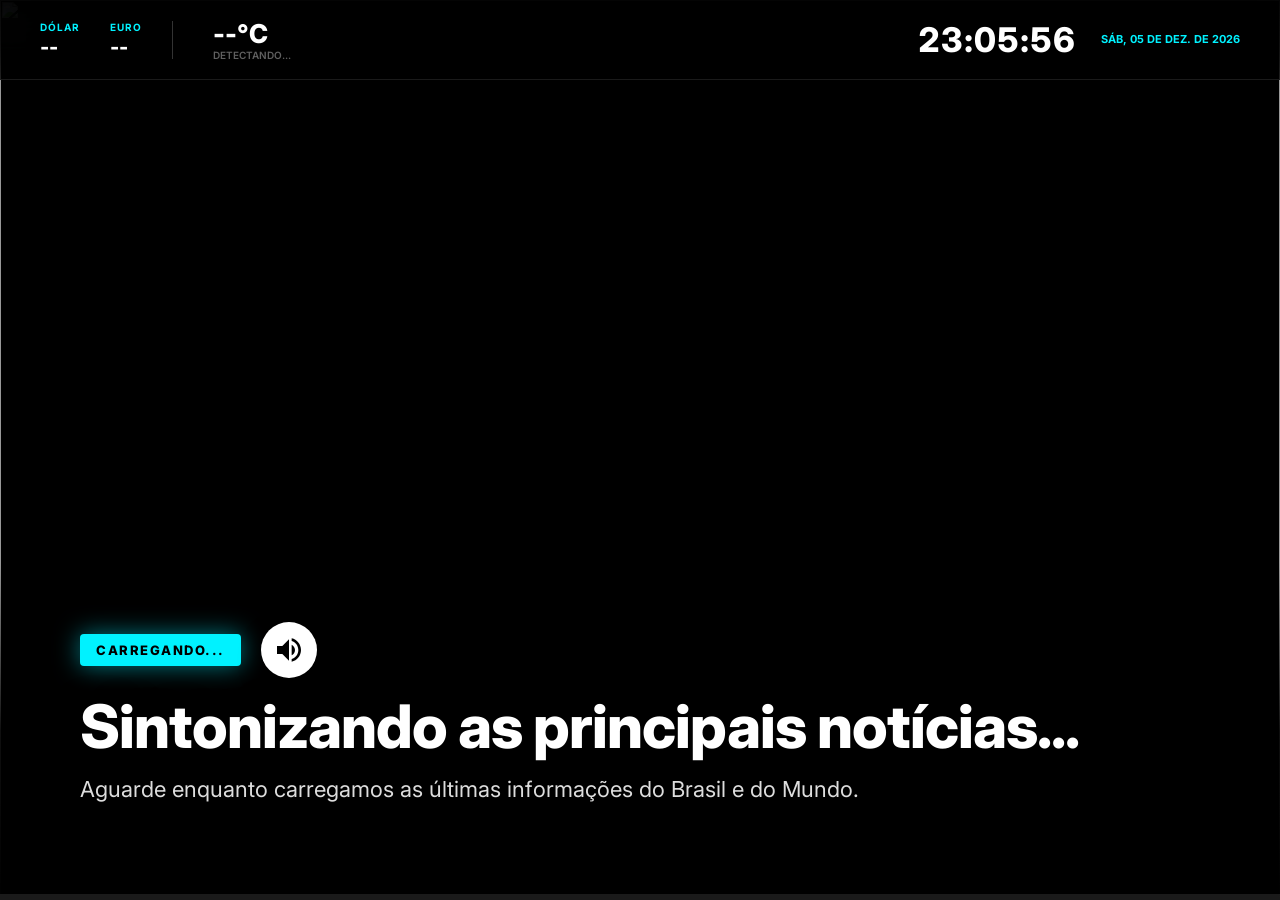
==== commit 43bb5b00: "Add 'Daily Briefing' feature: summary of top headlines before starting rotation" ====
--- a/index.html
+++ b/index.html
@@ -29,6 +29,14 @@
         </div>
     </div>
     <style>@keyframes spin { to { transform: rotate(360deg); } }</style>
+
+    <!-- Daily Briefing Overlay -->
+    <div id="briefing-overlay" class="briefing-overlay" style="display: none;">
+        <div class="briefing-content">
+            <h2 class="briefing-tag">Destaques do Dia</h2>
+            <div id="briefing-list" class="briefing-list"></div>
+        </div>
+    </div>
 
     <div class="app-container">
         <!-- Main News Content -->
--- a/index.css
+++ b/index.css
@@ -405,29 +405,86 @@
 }
 
 /* Animations */
-.fade-in {
-    animation: fadeIn 1s cubic-bezier(0.4, 0, 0.2, 1) forwards;
-}
-
 @keyframes fadeIn {
     from { opacity: 0; transform: translateY(30px); }
     to { opacity: 1; transform: translateY(0); }
 }
+
+/* Daily Briefing */
+.briefing-overlay {
+    position: fixed;
+    top: 0;
+    left: 0;
+    width: 100%;
+    height: 100%;
+    background: radial-gradient(circle at center, #1a1a1a 0%, #000 100%);
+    z-index: 900;
+    display: flex;
+    align-items: center;
+    justify-content: center;
+    padding: 60px;
+}
+
+.briefing-content {
+    max-width: 1200px;
+    width: 100%;
+}
+
+.briefing-tag {
+    font-size: 14px;
+    font-weight: 800;
+    color: var(--accent-color);
+    text-transform: uppercase;
+    letter-spacing: 5px;
+    margin-bottom: 40px;
+    text-align: center;
+}
+
+.briefing-list {
+    display: flex;
+    flex-direction: column;
+    gap: 20px;
+}
+
+.briefing-item {
+    font-size: clamp(20px, 2.5vw, 36px);
+    font-weight: 700;
+    line-height: 1.2;
+    color: #fff;
+    padding-left: 30px;
+    border-left: 4px solid var(--accent-color);
+    opacity: 0;
+    transform: translateX(-30px);
+    animation: slideInBriefing 0.8s ease forwards;
+}
+
+@keyframes slideInBriefing {
+    to { opacity: 1; transform: translateX(0); }
+}
+
+.briefing-item:nth-child(1) { animation-delay: 0.2s; }
+.briefing-item:nth-child(2) { animation-delay: 0.5s; }
+.briefing-item:nth-child(3) { animation-delay: 0.8s; }
+.briefing-item:nth-child(4) { animation-delay: 1.1s; }
+.briefing-item:nth-child(5) { animation-delay: 1.4s; }
 
 /* Mobile Adjustments */
 @media (max-width: 900px) {
     .news-title { font-size: 48px; }
     .news-overlay { padding: 60px 40px 40px; }
-    .top-widgets { top: 20px; left: 20px; right: 20px; }
+    .top-widgets { height: 60px; padding: 0 20px; }
+    .briefing-overlay { padding: 30px; }
+    .briefing-item { font-size: 22px; }
 }
 
 @media (max-width: 600px) {
-    .top-widgets { flex-direction: column; gap: 10px; align-items: center; }
-    .widgets-group { width: 100%; justify-content: center; }
+    .top-widgets { height: auto; flex-direction: column; padding: 10px; gap: 5px; }
+    .widgets-group { gap: 15px; }
     .news-title { font-size: 32px; }
     .news-summary { font-size: 18px; }
     .news-overlay { padding: 40px 20px 30px; }
-    .glass-widget { padding: 10px 20px; font-size: 14px; width: 100%; justify-content: center; }
-    .clock-widget { width: auto; }
-}
-
+    #clock { font-size: 24px; }
+    #date { font-size: 10px; }
+    .currency-item span { font-size: 16px; }
+}
+
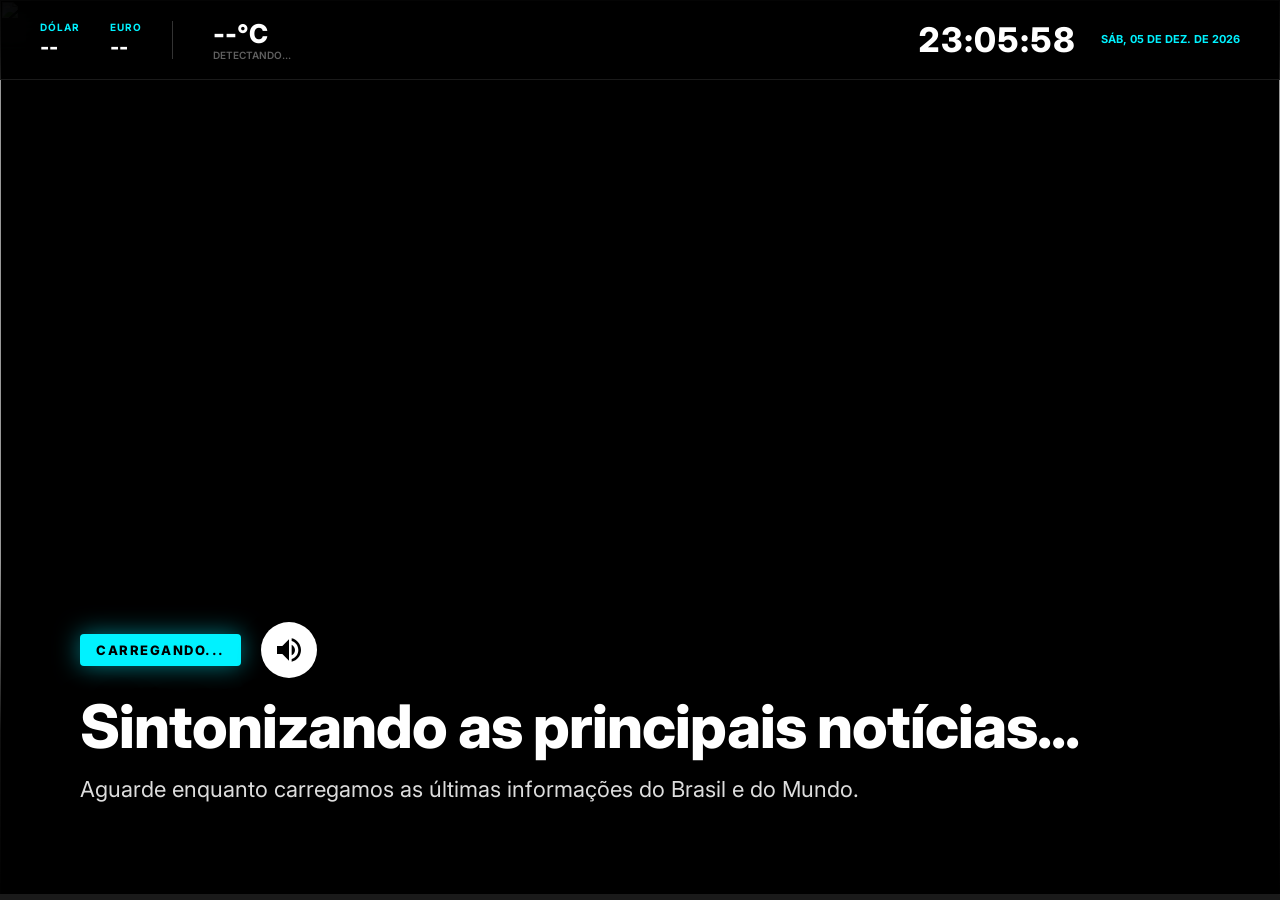
==== commit 36740794: "Add 'Ouvir Destaques' button to Briefing to enable audio on mobile and browsers" ====
--- a/index.html
+++ b/index.html
@@ -35,6 +35,9 @@
         <div class="briefing-content">
             <h2 class="briefing-tag">Destaques do Dia</h2>
             <div id="briefing-list" class="briefing-list"></div>
+            <button id="btn-briefing-speak" class="btn-primary" style="margin-top: 50px; display: block; margin-left: auto; margin-right: auto; padding: 20px 40px; font-size: 18px;">
+                🔊 OUVIR DESTAQUES DO DIA
+            </button>
         </div>
     </div>
 
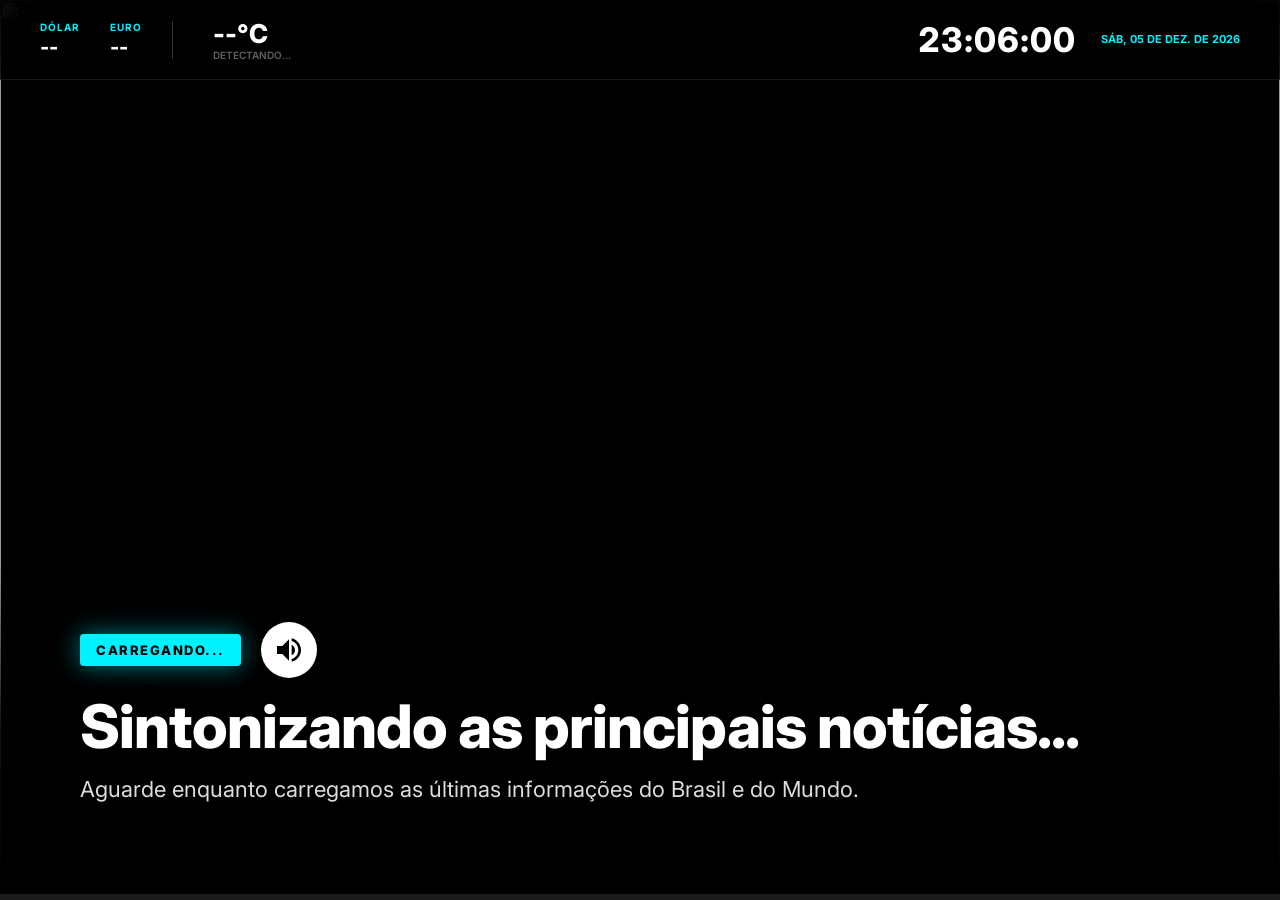
==== commit 46546925: "Force v3 update to clear cache and show the briefing audio button" ====
--- a/index.html
+++ b/index.html
@@ -96,7 +96,7 @@
         </main>
     </div>
 
-    <script src="script-v2.js"></script>
+    <script src="script-v3.js"></script>
 </body>
 </html>
 
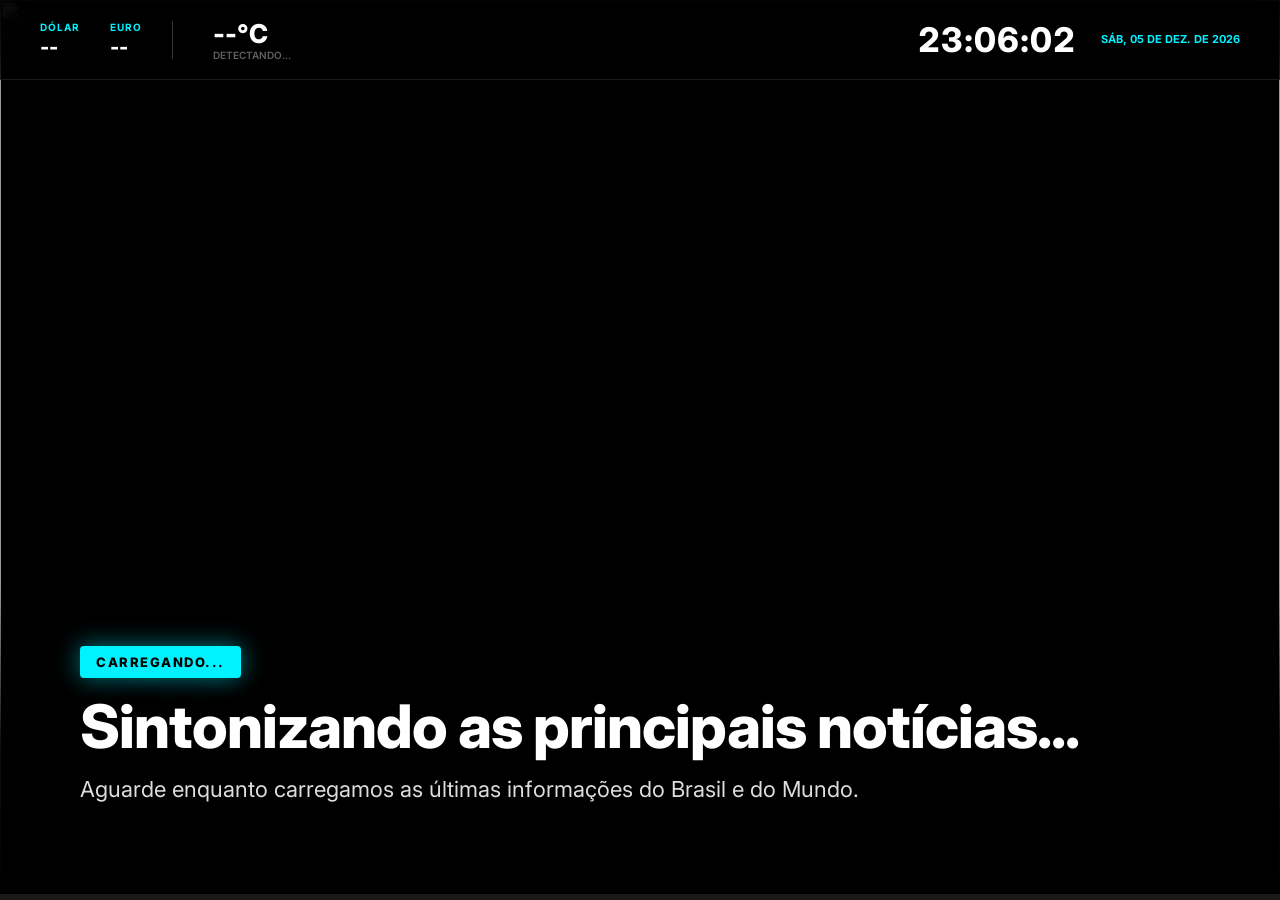
==== commit f357ad3d: "Ajustes: tempo briefing 20s, fundo imagem, título principais notícias, removido áudio, intervalo fix" ====
--- a/index.html
+++ b/index.html
@@ -1,5 +1,6 @@
 <!DOCTYPE html>
 <html lang="pt-br">
+
 <head>
     <meta charset="UTF-8">
     <meta name="viewport" content="width=device-width, initial-scale=1.0">
@@ -13,31 +14,39 @@
     <meta name="apple-mobile-web-app-status-bar-style" content="black-translucent">
     <meta name="apple-mobile-web-app-title" content="DOOH News">
     <link rel="apple-touch-icon" href="icon.png">
-    
+
     <script>
         if ('serviceWorker' in navigator) {
             navigator.serviceWorker.register('sw.js');
         }
     </script>
 </head>
+
 <body>
     <!-- Loading Overlay -->
-    <div id="loading-overlay" style="position: fixed; top: 0; left: 0; width: 100%; height: 100%; background: #000; z-index: 1000; display: flex; align-items: center; justify-content: center; transition: opacity 0.5s ease;">
+    <div id="loading-overlay"
+        style="position: fixed; top: 0; left: 0; width: 100%; height: 100%; background: #000; z-index: 1000; display: flex; align-items: center; justify-content: center; transition: opacity 0.5s ease;">
         <div style="text-align: center;">
-            <div style="width: 50px; height: 50px; border: 4px solid var(--accent-color); border-top-color: transparent; border-radius: 50%; animation: spin 1s linear infinite; margin: 0 auto 20px;"></div>
+            <div
+                style="width: 50px; height: 50px; border: 4px solid var(--accent-color); border-top-color: transparent; border-radius: 50%; animation: spin 1s linear infinite; margin: 0 auto 20px;">
+            </div>
             <p style="font-weight: 800; letter-spacing: 2px; text-transform: uppercase;">Iniciando Sistema...</p>
         </div>
     </div>
-    <style>@keyframes spin { to { transform: rotate(360deg); } }</style>
+    <style>
+        @keyframes spin {
+            to {
+                transform: rotate(360deg);
+            }
+        }
+    </style>
 
     <!-- Daily Briefing Overlay -->
     <div id="briefing-overlay" class="briefing-overlay" style="display: none;">
         <div class="briefing-content">
-            <h2 class="briefing-tag">Destaques do Dia</h2>
+            <h2 class="briefing-tag">Principais Notícias do Dia</h2>
+            <p class="briefing-subtitle">As principais manchetes selecionadas para você</p>
             <div id="briefing-list" class="briefing-list"></div>
-            <button id="btn-briefing-speak" class="btn-primary" style="margin-top: 50px; display: block; margin-left: auto; margin-right: auto; padding: 20px 40px; font-size: 18px;">
-                🔊 OUVIR DESTAQUES DO DIA
-            </button>
         </div>
     </div>
 
@@ -47,7 +56,7 @@
             <div class="news-image-container">
                 <img src="" alt="" class="news-image ken-burns" id="news-img">
             </div>
-            
+
             <!-- Floating Widgets -->
             <div class="top-widgets">
                 <div class="widgets-group">
@@ -61,12 +70,13 @@
                             <span id="eur-rate">--</span>
                         </div>
                     </div>
-                    
+
                     <div class="glass-widget weather-widget">
                         <img id="weather-icon" src="" alt="" style="width: 44px; display: none;">
                         <div>
                             <div id="weather-temp">--°C</div>
-                            <div id="weather-city" style="font-size: 10px; opacity: 0.6; text-transform: uppercase;">Detectando...</div>
+                            <div id="weather-city" style="font-size: 10px; opacity: 0.6; text-transform: uppercase;">
+                                Detectando...</div>
                         </div>
                     </div>
                 </div>
@@ -80,16 +90,15 @@
             <div class="news-overlay">
                 <div style="display: flex; align-items: center; gap: 20px;">
                     <span class="news-source" id="news-source">Carregando...</span>
-                    <button id="btn-speak" class="icon-button" title="Ouvir Notícia" aria-label="Ouvir Notícia">
-                        <svg viewBox="0 0 24 24" width="32" height="32" fill="currentColor"><path d="M3 9v6h4l5 5V4L7 9H3zm13.5 3c0-1.77-1.02-3.29-2.5-4.03v8.05c1.48-.73 2.5-2.25 2.5-4.02zM14 3.23v2.06c2.89.86 5 3.54 5 6.71s-2.11 5.85-5 6.71v2.06c4.01-.91 7-4.49 7-8.77s-2.99-7.86-7-8.77z"/></svg>
-                    </button>
-                    <span id="speech-status" style="font-size: 12px; font-weight: 800; color: var(--accent-color); display: none; text-transform: uppercase; letter-spacing: 2px;">• Transmitindo Áudio</span>
                 </div>
                 <h1 class="news-title" id="news-title">Sintonizando as principais notícias...</h1>
-                <p class="news-summary" id="news-summary">Aguarde enquanto carregamos as últimas informações do Brasil e do Mundo.</p>
-                <div id="weather-desc" style="font-size: 14px; font-weight: 700; color: var(--accent-color); text-transform: uppercase; letter-spacing: 1px;"></div>
+                <p class="news-summary" id="news-summary">Aguarde enquanto carregamos as últimas informações do Brasil e
+                    do Mundo.</p>
+                <div id="weather-desc"
+                    style="font-size: 14px; font-weight: 700; color: var(--accent-color); text-transform: uppercase; letter-spacing: 1px;">
+                </div>
             </div>
-            
+
             <div class="progress-container">
                 <div class="progress-fill" id="progress-bar"></div>
             </div>
@@ -98,5 +107,5 @@
 
     <script src="script-v3.js"></script>
 </body>
-</html>
 
+</html>
--- a/index.css
+++ b/index.css
@@ -244,39 +244,6 @@
     transition: width 0.1s linear;
 }
 
-/* Buttons & UI Elements */
-.icon-button {
-    background: #fff;
-    border: none;
-    color: #000;
-    width: 56px;
-    height: 56px;
-    border-radius: 50%;
-    display: flex;
-    align-items: center;
-    justify-content: center;
-    cursor: pointer;
-    transition: var(--transition-smooth);
-    box-shadow: 0 10px 25px rgba(0,0,0,0.3);
-}
-
-.icon-button:hover {
-    transform: scale(1.1);
-    background: var(--accent-color);
-}
-
-.icon-button.speaking {
-    background: #ff3333;
-    color: #fff;
-    animation: pulseGlow 1.5s infinite;
-}
-
-@keyframes pulseGlow {
-    0% { box-shadow: 0 0 0 0 rgba(255, 51, 51, 0.7); }
-    70% { box-shadow: 0 0 0 20px rgba(255, 51, 51, 0); }
-    100% { box-shadow: 0 0 0 0 rgba(255, 51, 51, 0); }
-}
-
 /* Admin Styles */
 .admin-body {
     background-color: var(--bg-color);
@@ -417,7 +384,9 @@
     left: 0;
     width: 100%;
     height: 100%;
-    background: radial-gradient(circle at center, #1a1a1a 0%, #000 100%);
+    background:
+        linear-gradient(rgba(0,0,0,0.7), rgba(0,0,0,0.85)),
+        url('https://images.unsplash.com/photo-1504711434969-e33886168d6c?w=1920&q=80') center/cover no-repeat;
     z-index: 900;
     display: flex;
     align-items: center;
@@ -431,13 +400,24 @@
 }
 
 .briefing-tag {
-    font-size: 14px;
-    font-weight: 800;
+    font-size: clamp(28px, 4vw, 52px);
+    font-weight: 800;
+    color: #fff;
+    text-transform: uppercase;
+    letter-spacing: 3px;
+    margin-bottom: 8px;
+    text-align: center;
+    text-shadow: 0 4px 30px rgba(0,0,0,0.8);
+}
+
+.briefing-subtitle {
+    font-size: clamp(14px, 1.5vw, 20px);
     color: var(--accent-color);
-    text-transform: uppercase;
-    letter-spacing: 5px;
+    text-align: center;
+    letter-spacing: 2px;
     margin-bottom: 40px;
-    text-align: center;
+    font-weight: 500;
+    text-transform: uppercase;
 }
 
 .briefing-list {
@@ -475,6 +455,7 @@
     .top-widgets { height: 60px; padding: 0 20px; }
     .briefing-overlay { padding: 30px; }
     .briefing-item { font-size: 22px; }
+    .briefing-tag { font-size: 28px; letter-spacing: 2px; }
 }
 
 @media (max-width: 600px) {
@@ -486,5 +467,10 @@
     #clock { font-size: 24px; }
     #date { font-size: 10px; }
     .currency-item span { font-size: 16px; }
-}
-
+    .briefing-overlay { padding: 20px; }
+    .briefing-tag { font-size: 22px; letter-spacing: 1px; }
+    .briefing-subtitle { font-size: 12px; margin-bottom: 20px; }
+    .briefing-item { font-size: 16px; padding-left: 15px; }
+    .briefing-list { gap: 12px; }
+}
+
